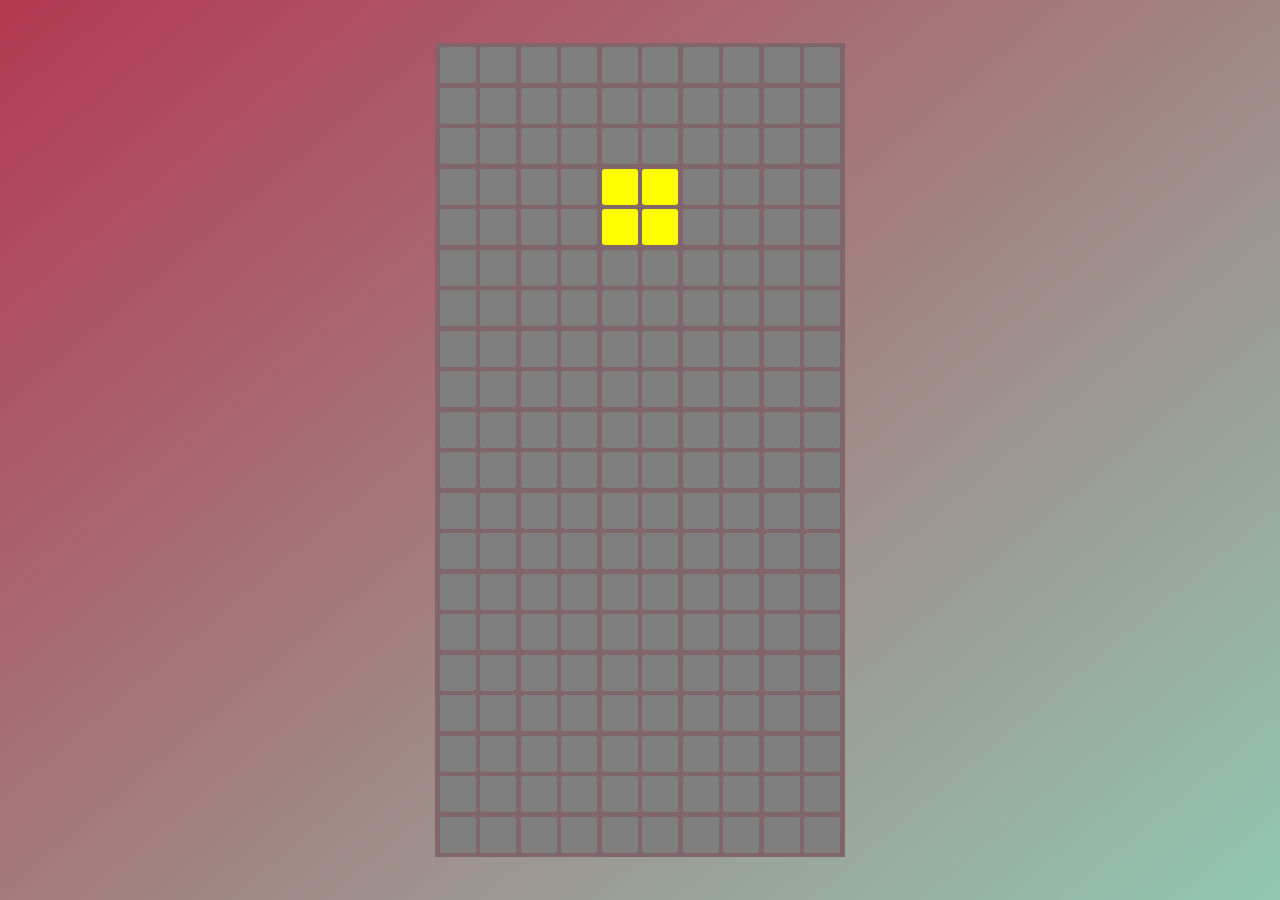
==== index.html @ 2fb0a228 "add favicon" ====
<!DOCTYPE html>
<html lang="en">
<head>
    <meta charset="UTF-8">
    <meta name="viewport" content="width=device-width, initial-scale=1.0">
    <title>Tetris Game</title>
    <link rel="icon" type="image/x-icon" href="/images/113975-tetris-game-free-hd-image_64x64.ico">
    <link rel="stylesheet" href="style.css">
</head>
<body>
    
    <div class="grid">
        <!-- <div></div>
        <div></div>
        <div></div> -->
    </div>

    <script src="script.js"></script>
</body>
</html>
---- style.css ----
*{
    margin: 0;
}

body{
    background: 
        linear-gradient(320deg, #91c7b1, #b33951);
    height: 100vh;
    display: flex;
    justify-content: center;
    align-items: center;
}

.grid{
    background: #80656a;
    padding: 0.5vh;
    display: grid;
    grid-template-columns: repeat(10, auto);
    gap: 0.5vh;
}

.grid > div{
    height: min(4vh, 7vw);
    width: min(4vh, 7vw);
    background-color: #7f7f7f;
    border-radius: 0.3vh;
}

.grid .I{
    background-color: cyan;
}

.grid .O{
    background-color: yellow;
}

.grid .T{
    background-color: purple;
}

.grid .J{
    background-color: blue;
}

.grid .L{
    background-color: #ff7f00;
}

.grid .S{
    background-color: #00ff00;
}

.grid .Z{
    background-color: red;
}
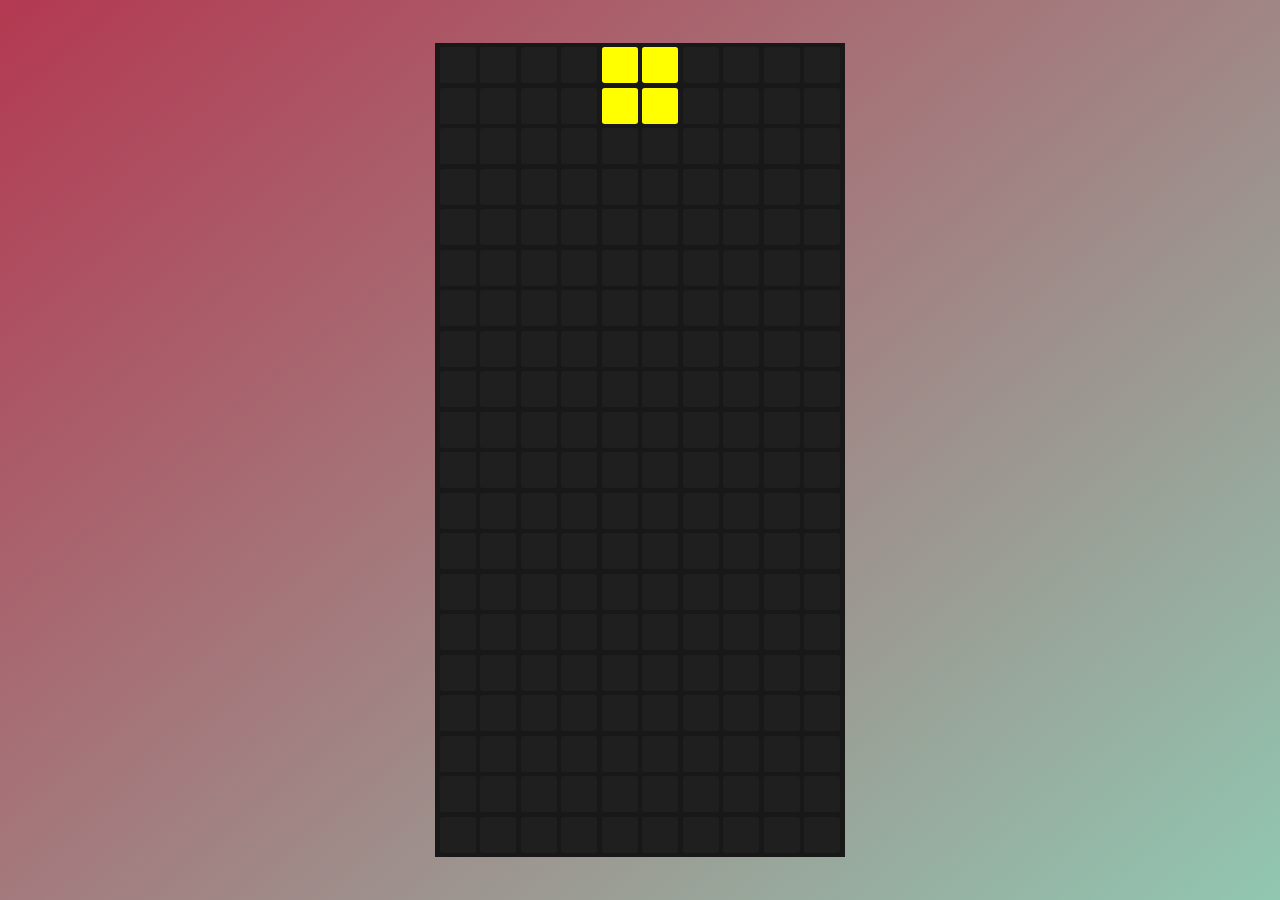
==== commit a054893f: "rename favicon" ====
--- a/index.html
+++ b/index.html
@@ -4,7 +4,7 @@
     <meta charset="UTF-8">
     <meta name="viewport" content="width=device-width, initial-scale=1.0">
     <title>Tetris Game</title>
-    <link rel="icon" type="image/x-icon" href="/images/113975-tetris-game-free-hd-image_64x64.ico">
+    <link rel="icon" type="image/x-icon" href="/images/favicon.ico">
     <link rel="stylesheet" href="style.css">
 </head>
 <body>
--- a/style.css
+++ b/style.css
@@ -12,7 +12,7 @@
 }
 
 .grid{
-    background: #80656a;
+    background: #181818;
     padding: 0.5vh;
     display: grid;
     grid-template-columns: repeat(10, auto);
@@ -22,7 +22,7 @@
 .grid > div{
     height: min(4vh, 7vw);
     width: min(4vh, 7vw);
-    background-color: #7f7f7f;
+    background-color: #1f1f1f;
     border-radius: 0.3vh;
 }
 
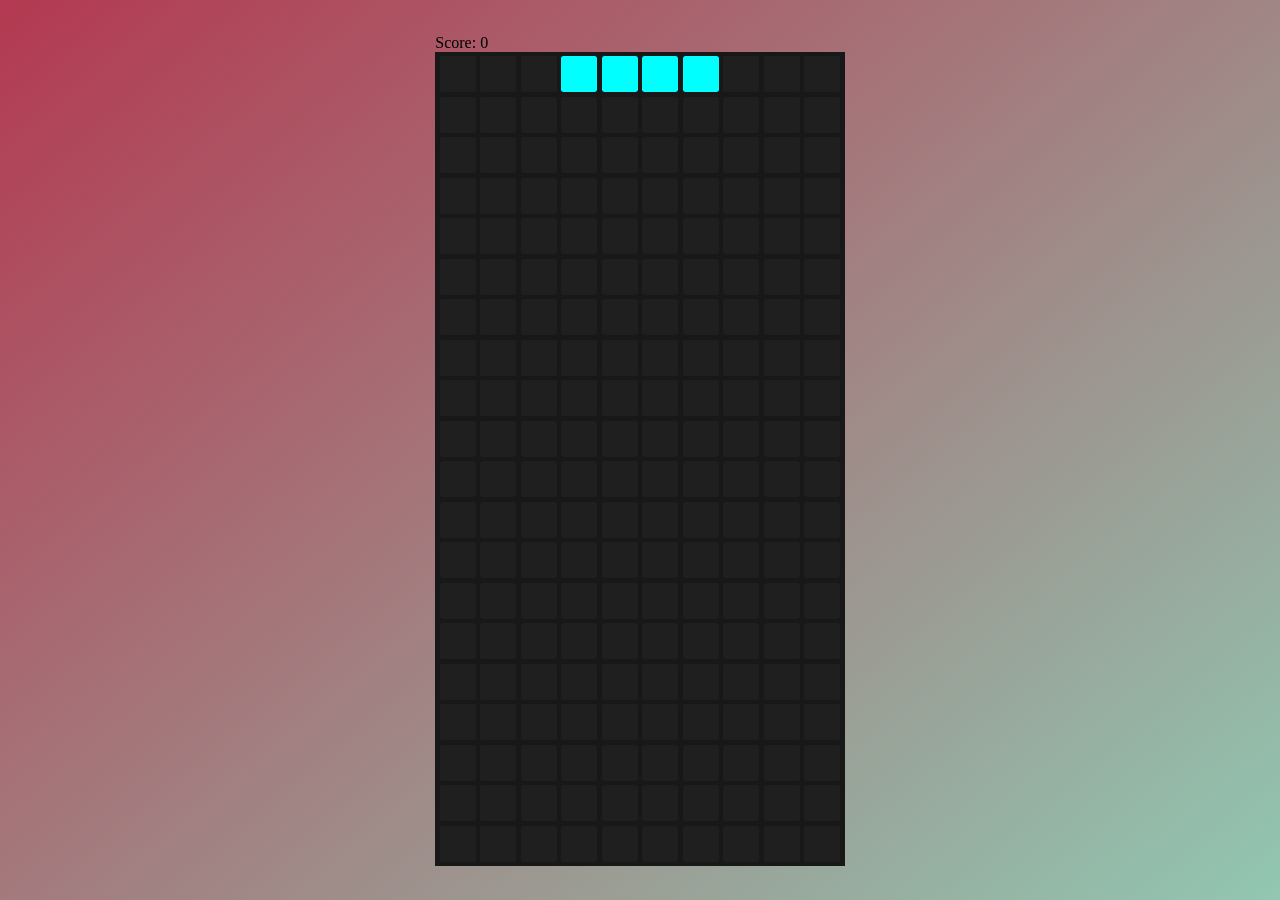
==== commit a5eb43ed: "add score field to html" ====
--- a/index.html
+++ b/index.html
@@ -8,13 +8,17 @@
     <link rel="stylesheet" href="style.css">
 </head>
 <body>
-    
-    <div class="grid">
-        <!-- <div></div>
-        <div></div>
-        <div></div> -->
+    <div class="container">
+        <div class="score">Score: <span id="score">0</span></div>
+
+        <div class="grid">
+            <!-- <div></div>
+            <div></div>
+            <div></div> -->
+        </div>
+        
     </div>
-
     <script src="script.js"></script>
 </body>
+
 </html>
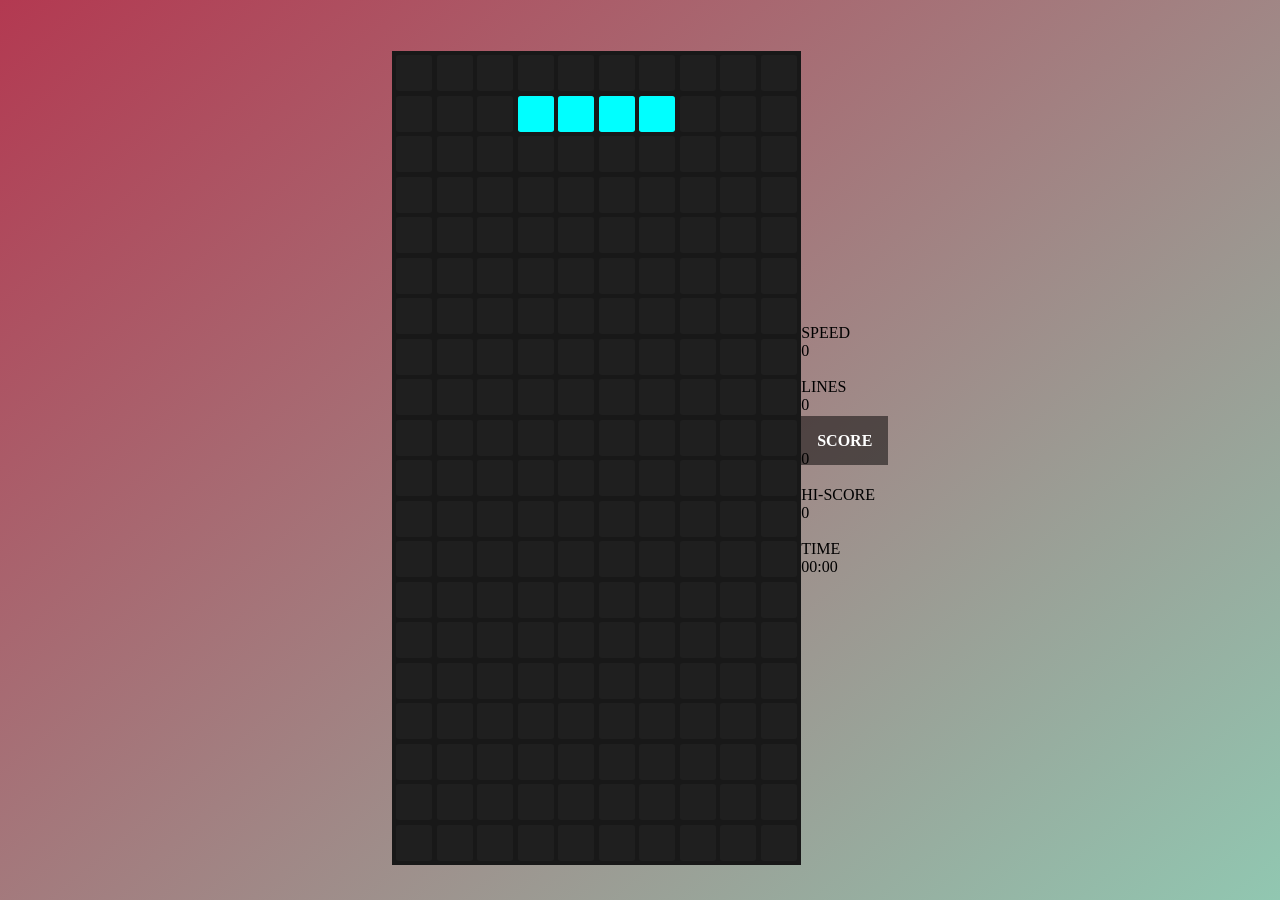
==== commit 5c98e3a9: "add scoreboard" ====
--- a/index.html
+++ b/index.html
@@ -6,18 +6,30 @@
     <title>Tetris Game</title>
     <link rel="icon" type="image/x-icon" href="/images/favicon.ico">
     <link rel="stylesheet" href="style.css">
+    <link rel="preconnect" href="https://fonts.googleapis.com">
+    <link rel="preconnect" href="https://fonts.gstatic.com" crossorigin>
+    <link href="https://fonts.googleapis.com/css2?family=Stick+No+Bills:wght@200&display=swap" rel="stylesheet">
 </head>
 <body>
-    <div class="container">
-        <div class="score">Score: <span id="score">0</span></div>
-
         <div class="grid">
             <!-- <div></div>
             <div></div>
             <div></div> -->
         </div>
-        
-    </div>
+
+        <div class="scoreboard">
+            <span class="speed">SPEED</span><br>
+            <span id="speed">0</span><br><br>
+            <span class="lines">LINES</span><br>
+            <span id="lines">0</span><br><br>
+            <span class="score">SCORE</span><br>
+            <span id="score">0</span><br><br>
+            <span class="hi-score">HI-SCORE</span><br>
+            <span id="hi-score">0</span><br><br>
+            <span class="time">TIME</span><br>
+            <span id="time">00:00</span><br>
+        </div>
+
     <script src="script.js"></script>
 </body>
 
--- a/style.css
+++ b/style.css
@@ -11,12 +11,30 @@
     align-items: center;
 }
 
+.container {
+    display: flex;
+    flex-direction: column;
+    align-items: center;
+    height: 100%;
+}
+
+.score {
+    padding: 1rem;
+    background: rgba(0, 0, 0, 0.5);
+    color: white;
+    font-weight: bold;
+    text-align: center;
+    position: sticky;
+    top: 0;
+}
+
 .grid{
     background: #181818;
     padding: 0.5vh;
     display: grid;
     grid-template-columns: repeat(10, auto);
     gap: 0.5vh;
+    margin-top: 1rem; /* відступ від поля з грою */
 }
 
 .grid > div{
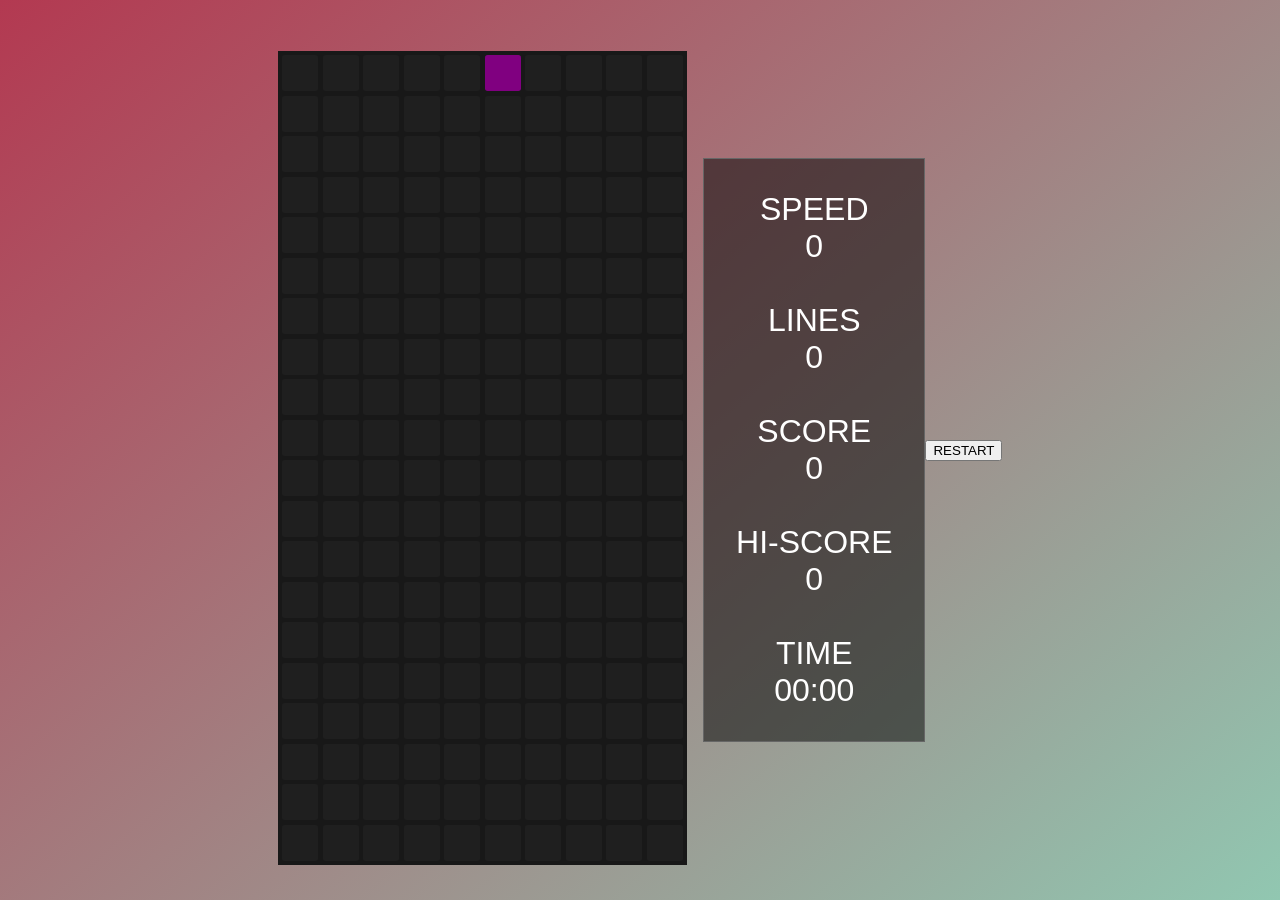
==== commit c843ccad: "add restart button" ====
--- a/index.html
+++ b/index.html
@@ -30,6 +30,10 @@
             <span id="time">00:00</span><br>
         </div>
 
+        <div class="overlay">
+            <button class="btn-restart">RESTART</button>
+        </div>
+
     <script src="script.js"></script>
 </body>
 
--- a/style.css
+++ b/style.css
@@ -11,18 +11,14 @@
     align-items: center;
 }
 
-.container {
-    display: flex;
-    flex-direction: column;
-    align-items: center;
-    height: 100%;
-}
-
-.score {
-    padding: 1rem;
+.scoreboard {
+    font-family: "Stick No Bills", sans-serif;
+    font-size: 32px;
+    border: 1px solid #666666;
+    margin-left: 1rem;
+    padding: 2rem;
     background: rgba(0, 0, 0, 0.5);
     color: white;
-    font-weight: bold;
     text-align: center;
     position: sticky;
     top: 0;
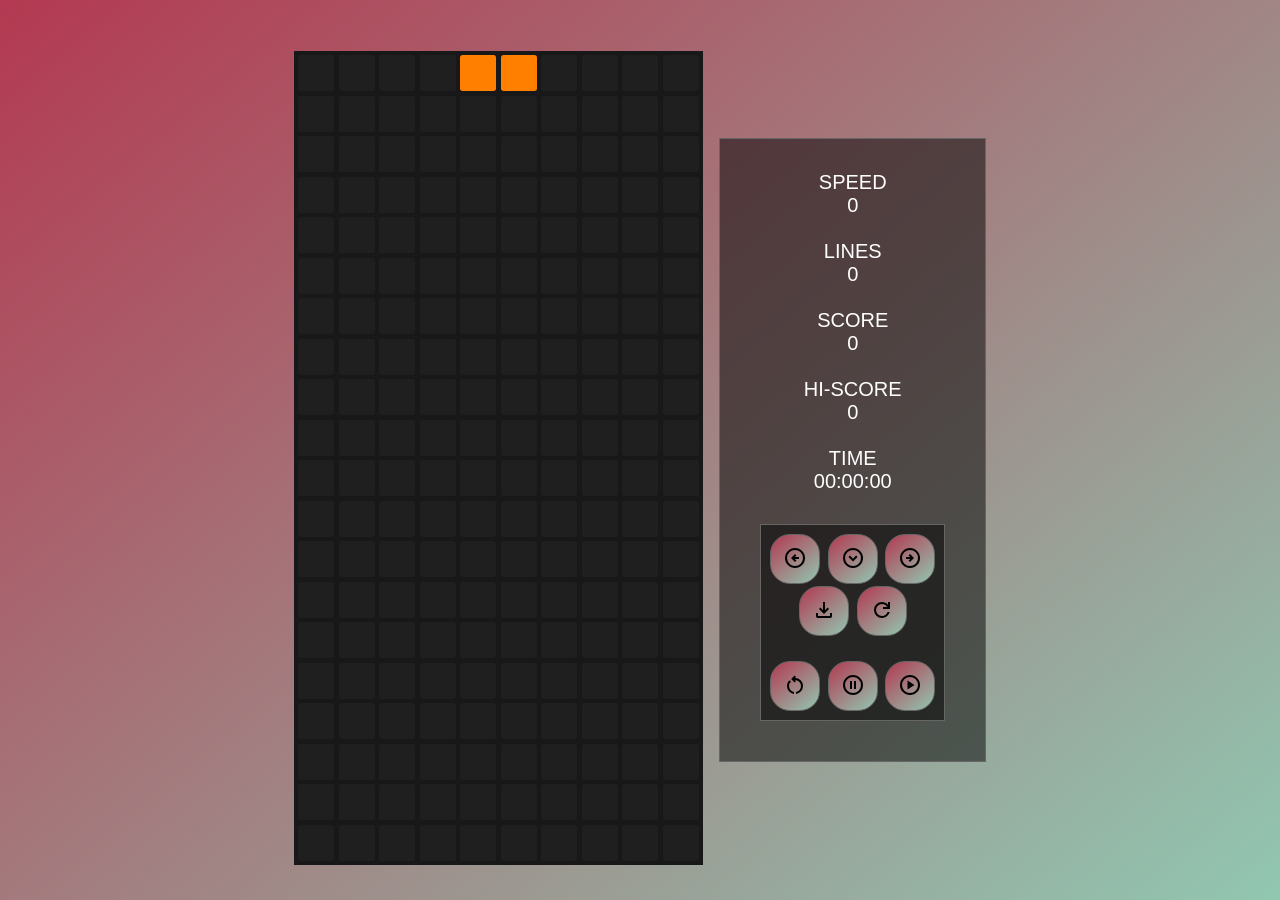
==== commit b61b1900: "add controls" ====
--- a/index.html
+++ b/index.html
@@ -27,13 +27,27 @@
             <span class="hi-score">HI-SCORE</span><br>
             <span id="hi-score">0</span><br><br>
             <span class="time">TIME</span><br>
-            <span id="time">00:00</span><br>
+            <span id="time">00:00:00</span><br><br>
+
+            <div class="controlers">
+                <button class="btn-left"><svg xmlns="http://www.w3.org/2000/svg" height="24" viewBox="0 -960 960 960" width="24"><path d="m480-320 56-56-64-64h168v-80H472l64-64-56-56-160 160 160 160Zm0 240q-83 0-156-31.5T197-197q-54-54-85.5-127T80-480q0-83 31.5-156T197-763q54-54 127-85.5T480-880q83 0 156 31.5T763-763q54 54 85.5 127T880-480q0 83-31.5 156T763-197q-54 54-127 85.5T480-80Zm0-80q134 0 227-93t93-227q0-134-93-227t-227-93q-134 0-227 93t-93 227q0 134 93 227t227 93Zm0-320Z"/></svg></button>
+                <button class="btn-down"><svg xmlns="http://www.w3.org/2000/svg" height="24" viewBox="0 -960 960 960" width="24"><path d="m480-340 180-180-57-56-123 123-123-123-57 56 180 180Zm0 260q-83 0-156-31.5T197-197q-54-54-85.5-127T80-480q0-83 31.5-156T197-763q54-54 127-85.5T480-880q83 0 156 31.5T763-763q54 54 85.5 127T880-480q0 83-31.5 156T763-197q-54 54-127 85.5T480-80Zm0-80q134 0 227-93t93-227q0-134-93-227t-227-93q-134 0-227 93t-93 227q0 134 93 227t227 93Zm0-320Z"/></svg></button>
+                <button class="btn-right"><svg xmlns="http://www.w3.org/2000/svg" height="24" viewBox="0 -960 960 960" width="24"><path d="m480-320 160-160-160-160-56 56 64 64H320v80h168l-64 64 56 56Zm0 240q-83 0-156-31.5T197-197q-54-54-85.5-127T80-480q0-83 31.5-156T197-763q54-54 127-85.5T480-880q83 0 156 31.5T763-763q54 54 85.5 127T880-480q0 83-31.5 156T763-197q-54 54-127 85.5T480-80Zm0-80q134 0 227-93t93-227q0-134-93-227t-227-93q-134 0-227 93t-93 227q0 134 93 227t227 93Zm0-320Z"/></svg></button>
+                <br>
+                <button class="btn-drop"><svg xmlns="http://www.w3.org/2000/svg" height="24" viewBox="0 -960 960 960" width="24"><path d="M480-320 280-520l56-58 104 104v-326h80v326l104-104 56 58-200 200ZM240-160q-33 0-56.5-23.5T160-240v-120h80v120h480v-120h80v120q0 33-23.5 56.5T720-160H240Z"/></svg></button>
+                <button class="btn-rotate"><svg xmlns="http://www.w3.org/2000/svg" height="24" viewBox="0 -960 960 960" width="24"><path d="M480-160q-134 0-227-93t-93-227q0-134 93-227t227-93q69 0 132 28.5T720-690v-110h80v280H520v-80h168q-32-56-87.5-88T480-720q-100 0-170 70t-70 170q0 100 70 170t170 70q77 0 139-44t87-116h84q-28 106-114 173t-196 67Z"/></svg></button>
+                <br>
+                <br>
+                <button class="btn-restart"><svg xmlns="http://www.w3.org/2000/svg" height="24" viewBox="0 -960 960 960" width="24"><path d="M440-122q-121-15-200.5-105.5T160-440q0-66 26-126.5T260-672l57 57q-38 34-57.5 79T240-440q0 88 56 155.5T440-202v80Zm80 0v-80q87-16 143.5-83T720-440q0-100-70-170t-170-70h-3l44 44-56 56-140-140 140-140 56 56-44 44h3q134 0 227 93t93 227q0 121-79.5 211.5T520-122Z"/></svg></button>
+                <button class="btn-pause"><svg xmlns="http://www.w3.org/2000/svg" height="24" viewBox="0 -960 960 960" width="24"><path d="M360-320h80v-320h-80v320Zm160 0h80v-320h-80v320ZM480-80q-83 0-156-31.5T197-197q-54-54-85.5-127T80-480q0-83 31.5-156T197-763q54-54 127-85.5T480-880q83 0 156 31.5T763-763q54 54 85.5 127T880-480q0 83-31.5 156T763-197q-54 54-127 85.5T480-80Zm0-80q134 0 227-93t93-227q0-134-93-227t-227-93q-134 0-227 93t-93 227q0 134 93 227t227 93Zm0-320Z"/></svg></button>
+                <button class="btn-play"><svg xmlns="http://www.w3.org/2000/svg" height="24" viewBox="0 -960 960 960" width="24"><path d="m380-300 280-180-280-180v360ZM480-80q-83 0-156-31.5T197-197q-54-54-85.5-127T80-480q0-83 31.5-156T197-763q54-54 127-85.5T480-880q83 0 156 31.5T763-763q54 54 85.5 127T880-480q0 83-31.5 156T763-197q-54 54-127 85.5T480-80Zm0-80q134 0 227-93t93-227q0-134-93-227t-227-93q-134 0-227 93t-93 227q0 134 93 227t227 93Zm0-320Z"/></svg></button>
+    
+            </div>
         </div>
 
         <div class="overlay">
             <button class="btn-restart">RESTART</button>
         </div>
-
     <script src="script.js"></script>
 </body>
 
--- a/style.css
+++ b/style.css
@@ -1,5 +1,6 @@
 *{
     margin: 0;
+    font-family: "Stick No Bills", sans-serif;
 }
 
 body{
@@ -12,16 +13,55 @@
 }
 
 .scoreboard {
-    font-family: "Stick No Bills", sans-serif;
-    font-size: 32px;
+    font-size: 20px;
     border: 1px solid #666666;
     margin-left: 1rem;
     padding: 2rem;
     background: rgba(0, 0, 0, 0.5);
     color: white;
     text-align: center;
-    position: sticky;
+    user-select: none;
+}
+
+.controlers {
+    border: 1px solid #666666;
+    margin: 0.5rem;
+    padding: 0.5rem;
+    background: rgba(0, 0, 0, 0.5);
+    user-select: none;
+}
+
+.controlers > button {
+    width: 50px;
+    height: 50px;
+    background: linear-gradient(320deg, #91c7b1, #b33951);
+    border-radius: 20px;
+    border: 1px solid #666666;
+    cursor: pointer;
+    margin: 1px;
+}
+
+.overlay{
+    position: fixed;
     top: 0;
+    left: 0;
+    width: 100%;
+    height: 100%;
+    background-color: hsla(0, 0%, 0%, 0.5);
+    display: none;
+    justify-content: center;
+    align-items: center;
+}
+
+.overlay > .btn-restart{
+    font-size: 32px;
+    width: 100%;
+    height: 60px;
+    background: linear-gradient(320deg, #91c7b1, #b33951);
+    border-radius: 20px;
+    border: 4px solid #666666;
+    box-shadow: 0 0 6px 6px #666666;
+    cursor: pointer;
 }
 
 .grid{
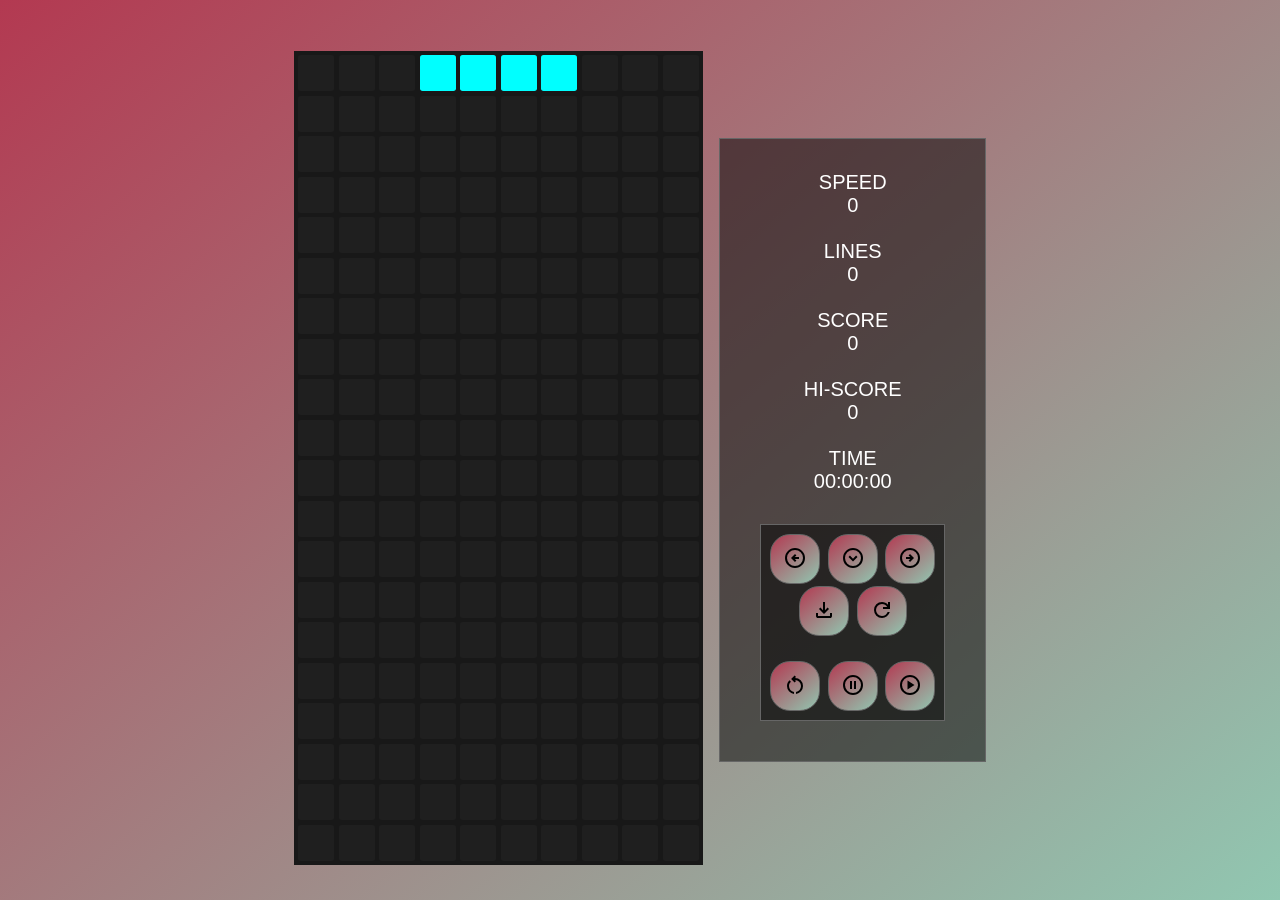
==== commit ee08b32b: "add pause modal" ====
--- a/index.html
+++ b/index.html
@@ -41,13 +41,19 @@
                 <button class="btn-restart"><svg xmlns="http://www.w3.org/2000/svg" height="24" viewBox="0 -960 960 960" width="24"><path d="M440-122q-121-15-200.5-105.5T160-440q0-66 26-126.5T260-672l57 57q-38 34-57.5 79T240-440q0 88 56 155.5T440-202v80Zm80 0v-80q87-16 143.5-83T720-440q0-100-70-170t-170-70h-3l44 44-56 56-140-140 140-140 56 56-44 44h3q134 0 227 93t93 227q0 121-79.5 211.5T520-122Z"/></svg></button>
                 <button class="btn-pause"><svg xmlns="http://www.w3.org/2000/svg" height="24" viewBox="0 -960 960 960" width="24"><path d="M360-320h80v-320h-80v320Zm160 0h80v-320h-80v320ZM480-80q-83 0-156-31.5T197-197q-54-54-85.5-127T80-480q0-83 31.5-156T197-763q54-54 127-85.5T480-880q83 0 156 31.5T763-763q54 54 85.5 127T880-480q0 83-31.5 156T763-197q-54 54-127 85.5T480-80Zm0-80q134 0 227-93t93-227q0-134-93-227t-227-93q-134 0-227 93t-93 227q0 134 93 227t227 93Zm0-320Z"/></svg></button>
                 <button class="btn-play"><svg xmlns="http://www.w3.org/2000/svg" height="24" viewBox="0 -960 960 960" width="24"><path d="m380-300 280-180-280-180v360ZM480-80q-83 0-156-31.5T197-197q-54-54-85.5-127T80-480q0-83 31.5-156T197-763q54-54 127-85.5T480-880q83 0 156 31.5T763-763q54 54 85.5 127T880-480q0 83-31.5 156T763-197q-54 54-127 85.5T480-80Zm0-80q134 0 227-93t93-227q0-134-93-227t-227-93q-134 0-227 93t-93 227q0 134 93 227t227 93Zm0-320Z"/></svg></button>
-    
             </div>
         </div>
 
         <div class="overlay">
-            <button class="btn-restart">RESTART</button>
+            <button class="btn-restart">GAME OVER<br>Click Here to Restart Game</button>
         </div>
+
+        <div id="pauseModal" class="modal">
+            <div class="modal-content">
+                <p>Game on Pause<br>Click Anywhere to Continue Playing</p>
+            </div>
+        </div>
+
     <script src="script.js"></script>
 </body>
 
--- a/style.css
+++ b/style.css
@@ -56,7 +56,7 @@
 .overlay > .btn-restart{
     font-size: 32px;
     width: 100%;
-    height: 60px;
+    height: 120px;
     background: linear-gradient(320deg, #91c7b1, #b33951);
     border-radius: 20px;
     border: 4px solid #666666;
@@ -106,4 +106,27 @@
 
 .grid .Z{
     background-color: red;
-}+}
+
+.modal {
+    position: fixed;
+    top: 0;
+    left: 0;
+    width: 100%;
+    height: 100%;
+    background-color: hsla(0, 0%, 0%, 0.5);
+    display: none;
+    justify-content: center;
+    align-items: center;
+}
+
+.modal-content {
+    font-size: 20px;
+    border: 1px solid #666666;
+    margin: 1rem;
+    padding: 2rem;
+    background: rgba(0, 0, 0, 0.5);
+    color: white;
+    text-align: center;
+    user-select: none;
+}
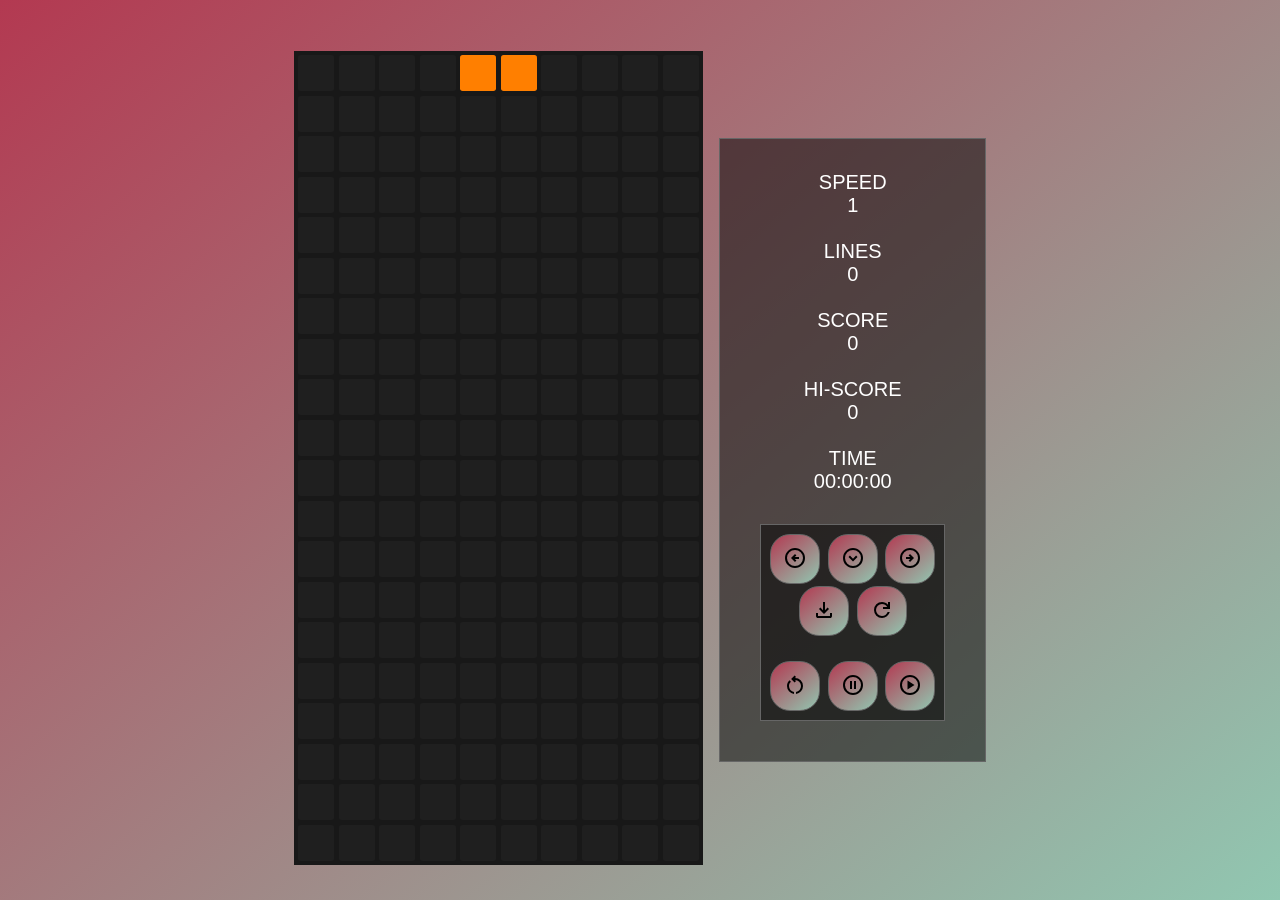
==== commit 089a7922: "change speed default" ====
--- a/index.html
+++ b/index.html
@@ -19,7 +19,7 @@
 
         <div class="scoreboard">
             <span class="speed">SPEED</span><br>
-            <span id="speed">0</span><br><br>
+            <span id="speed">1</span><br><br>
             <span class="lines">LINES</span><br>
             <span id="lines">0</span><br><br>
             <span class="score">SCORE</span><br>
